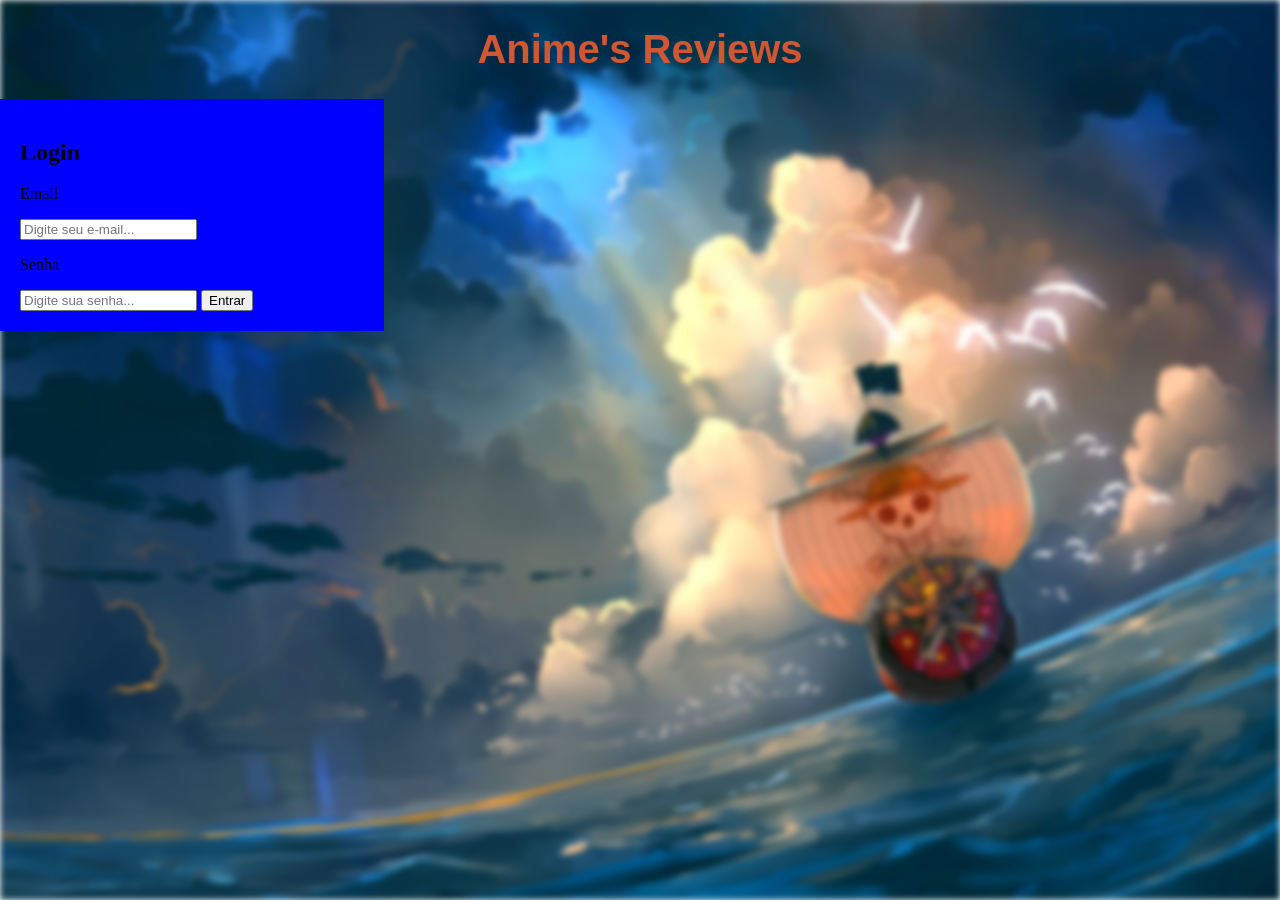
==== src/templates/index.html @ da0cccb0 "initial commit" ====
<!DOCTYPE html>
<html lang="en">
<head>
    <meta charset="UTF-8">
    <meta name="viewport" content="width=device-width, initial-scale=1.0">
    <link rel="shortcut icon" href="../static/images/Crountch-One-Piece-Jolly-Roger-Luffys-flag.ico" type="image/x-icon">
    <link rel="stylesheet" href="../static/css/styles.css">
    <title>Anime Review</title>
</head>
<body>
    <header>
        <h1>Anime's Reviews</h1>
    </header>
    <main>
        <div class="login-section">
            <h2>Login</h2>
            <form method="POST">
                <p>Email</p>
                <input type="email" name="email" id="email" placeholder="Digite seu e-mail..." required>
                <p>Senha</p>
                <input type="password" name="senha" id="senha" maxlength="16" minlength="6" placeholder="Digite sua senha..." required>
                <button type="submit">Entrar</button>
            </form>
        </div>
    </main>
</body>
</html>
---- src/static/css/styles.css ----
body {
    margin: 0;
    padding: 0;
    height: 100%;
    width: 100%;
}

body::before {
    content: "";
    position: fixed; /* Fixar a imagem de fundo */
    top: 0;
    left: 0;
    width: 100%;
    height: 100%;
    background-image: url(../images/background.jpg);
    background-size: cover;
    background-position: center center;
    background-repeat: no-repeat;
    filter: blur(3px);
    z-index: -1;
}

header{
    display: flex;
    align-items: center;
    justify-items: center;
    justify-content: center;
}

h1 {
    color: #D15732;
    display: inline-flex;
    font-size: 30pt;
    font-family: Arial, Helvetica, sans-serif;
}

div.login-section {
    position: relative;
    z-index: 1;
    padding: 20px;
}

div.login-section::after {
    content: "";
    position: absolute;
    top: 0;
    left: 0;
    height: 100%;
    width: 30%;
    background-color: blue; 
    z-index: -1;
}
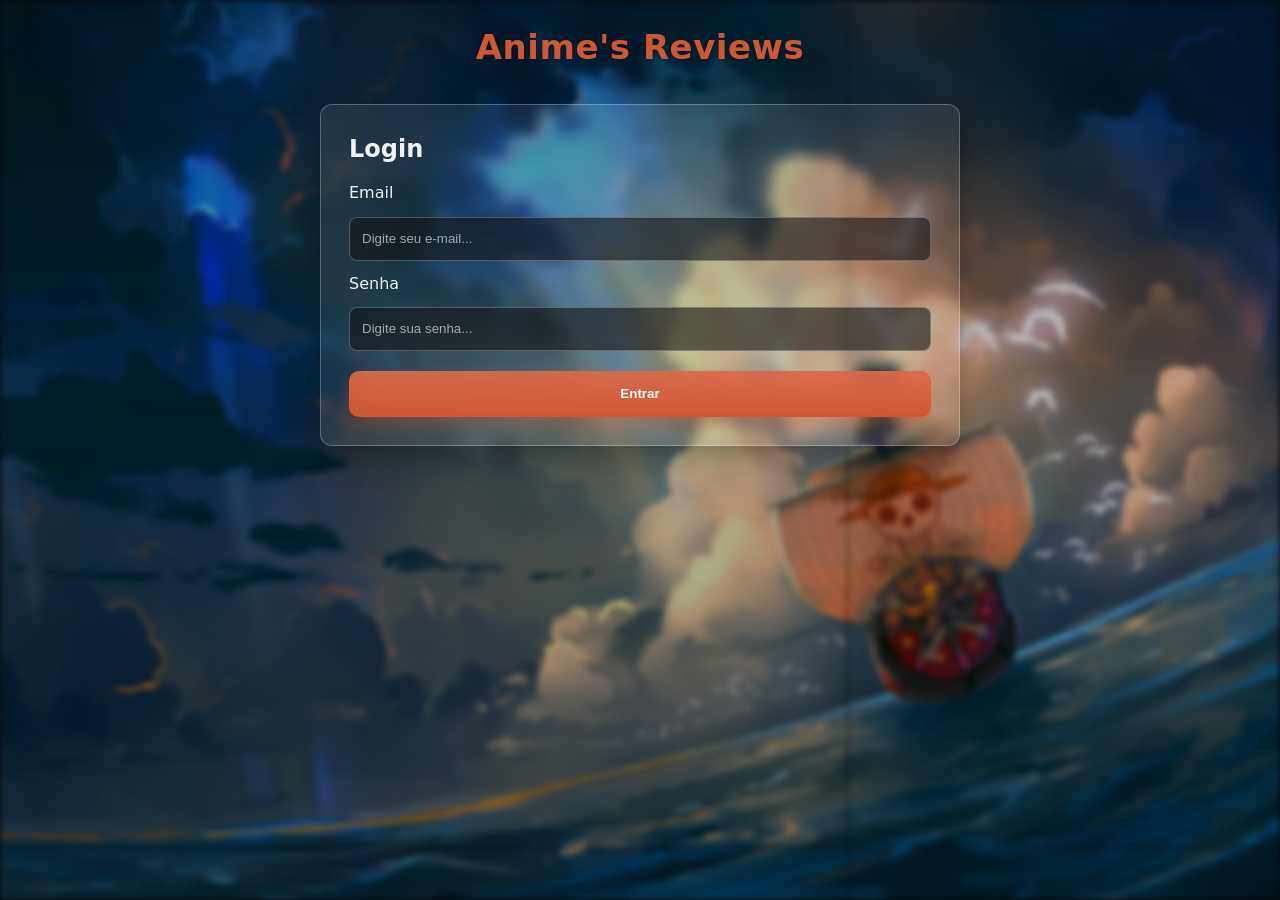
==== commit b1b23c34: "last fixs" ====
--- a/src/templates/index.html
+++ b/src/templates/index.html
@@ -12,7 +12,8 @@
         <h1>Anime's Reviews</h1>
     </header>
     <main>
-        <div class="login-section">
+        <div class="login-card">
+            <div class="login-section">
             <h2>Login</h2>
             <form method="POST">
                 <p>Email</p>
@@ -22,6 +23,7 @@
                 <button type="submit">Entrar</button>
             </form>
         </div>
+    </div>
     </main>
 </body>
 </html>
--- a/src/static/css/styles.css
+++ b/src/static/css/styles.css
@@ -1,53 +1,158 @@
-body {
-    margin: 0;
-    padding: 0;
-    height: 100%;
-    width: 100%;
+* { box-sizing: border-box; }
+html, body { height: 100%; }
+body { margin: 0; }
+
+:root{
+  --bg-overlay: rgba(0,0,0,.45);
+  --brand: #D15732;
+  --text: #f2f2f2;
+  --text-dim: #e6e6e6;
+  --panel-bg: rgba(255,255,255,.08);
+  --panel-border: rgba(255,255,255,.25);
+  --focus: #ffd166;
+  --radius: 12px;
+  --shadow: 0 10px 30px rgba(0,0,0,.35);
+  --font: system-ui, -apple-system, "Segoe UI", Roboto, Arial, Helvetica, sans-serif;
+}
+
+body{
+  font-family: var(--font);
+  color: var(--text);
+  line-height: 1.4;
+  background: #0f0f10;
+  position: relative; 
 }
 
 body::before {
     content: "";
-    position: fixed; /* Fixar a imagem de fundo */
-    top: 0;
-    left: 0;
+    position: fixed; 
+    inset: 0;
     width: 100%;
     height: 100%;
     background-image: url(../images/background.jpg);
     background-size: cover;
-    background-position: center center;
+    background-position: center;
     background-repeat: no-repeat;
-    filter: blur(3px);
-    z-index: -1;
+    filter: blur(3px) saturate(1.05);
+    z-index: -2;
+    will-change: transform;
+}
+
+body::after{
+  content:"";
+  position: fixed;
+  inset: 0;
+  background: linear-gradient(180deg, var(--bg-overlay), rgba(0,0,0,.25) 40%, var(--bg-overlay));
+  z-index: -1;
 }
 
 header{
-    display: flex;
-    align-items: center;
-    justify-items: center;
-    justify-content: center;
+  display: flex;
+  align-items: center;
+  justify-content: center; 
+  padding: 24px 16px 8px;
 }
 
-h1 {
-    color: #D15732;
-    display: inline-flex;
-    font-size: 30pt;
-    font-family: Arial, Helvetica, sans-serif;
+h1{
+  color: var(--brand);
+  font-size: clamp(24px, 4vw, 34px);
+  font-weight: 800;
+  margin: 0;
+  letter-spacing: .5px;
 }
 
-div.login-section {
-    position: relative;
-    z-index: 1;
-    padding: 20px;
+main{
+  display: grid;
+  place-items: start center;
+  min-height: calc(100vh - 92px);
+  padding: 24px 16px 64px;
 }
 
-div.login-section::after {
-    content: "";
-    position: absolute;
-    top: 0;
-    left: 0;
-    height: 100%;
-    width: 30%;
-    background-color: blue; 
-    z-index: -1;
+.login-card{
+  width: min(640px, 92vw);
 }
 
+.login-section{
+  position: relative;
+  z-index: 0;
+  padding: 28px;
+  background: var(--panel-bg);
+  border: 1px solid var(--panel-border);
+  border-radius: var(--radius);
+  backdrop-filter: blur(6px);
+  box-shadow: var(--shadow);
+}
+
+.login-section::after{ content:none; }
+
+.login-section h2{
+  margin: 0 0 16px;
+  font-size: clamp(18px, 2.6vw, 24px);
+  color: var(--text);
+}
+
+form{
+  display: grid;
+  gap: 12px;
+}
+
+label{
+  font-size: 0.95rem;
+  color: var(--text-dim);
+}
+
+input{
+  width: 100%;
+  height: 44px;
+  padding: 10px 12px;
+  border-radius: 8px;
+  border: 1px solid rgba(255,255,255,.25);
+  background: rgba(20,20,22,.6);
+  color: var(--text);
+  outline: none;
+}
+
+input::placeholder{ color: rgba(255,255,255,.6); }
+
+input:focus{
+  border-color: var(--focus);
+  box-shadow: 0 0 0 3px color-mix(in oklab, var(--focus) 40%, transparent);
+}
+
+button[type="submit"]{
+  margin-top: 8px;
+  height: 46px;
+  border: none;
+  border-radius: 10px;
+  background: linear-gradient(180deg, color-mix(in oklab, var(--brand) 85%, white 10%), var(--brand));
+  color: #fff;
+  font-weight: 700;
+  cursor: pointer;
+  transition: transform .08s ease, filter .2s ease, box-shadow .2s ease;
+  box-shadow: 0 8px 18px rgba(209,87,50,.35);
+}
+
+button[type="submit"]:hover{
+  filter: brightness(1.05);
+  transform: translateY(-1px);
+}
+
+button[type="submit"]:active{
+  transform: translateY(0);
+  filter: brightness(.98);
+}
+
+button[type="submit"]:focus-visible{
+  outline: 3px solid var(--focus);
+  outline-offset: 2px;
+}
+
+p{ margin: 0; }
+
+@media (max-width: 480px){
+  .login-section{ padding: 20px; }
+}
+
+@media (prefers-reduced-motion: reduce){
+  *{ animation: none !important; transition: none !important; }
+}
